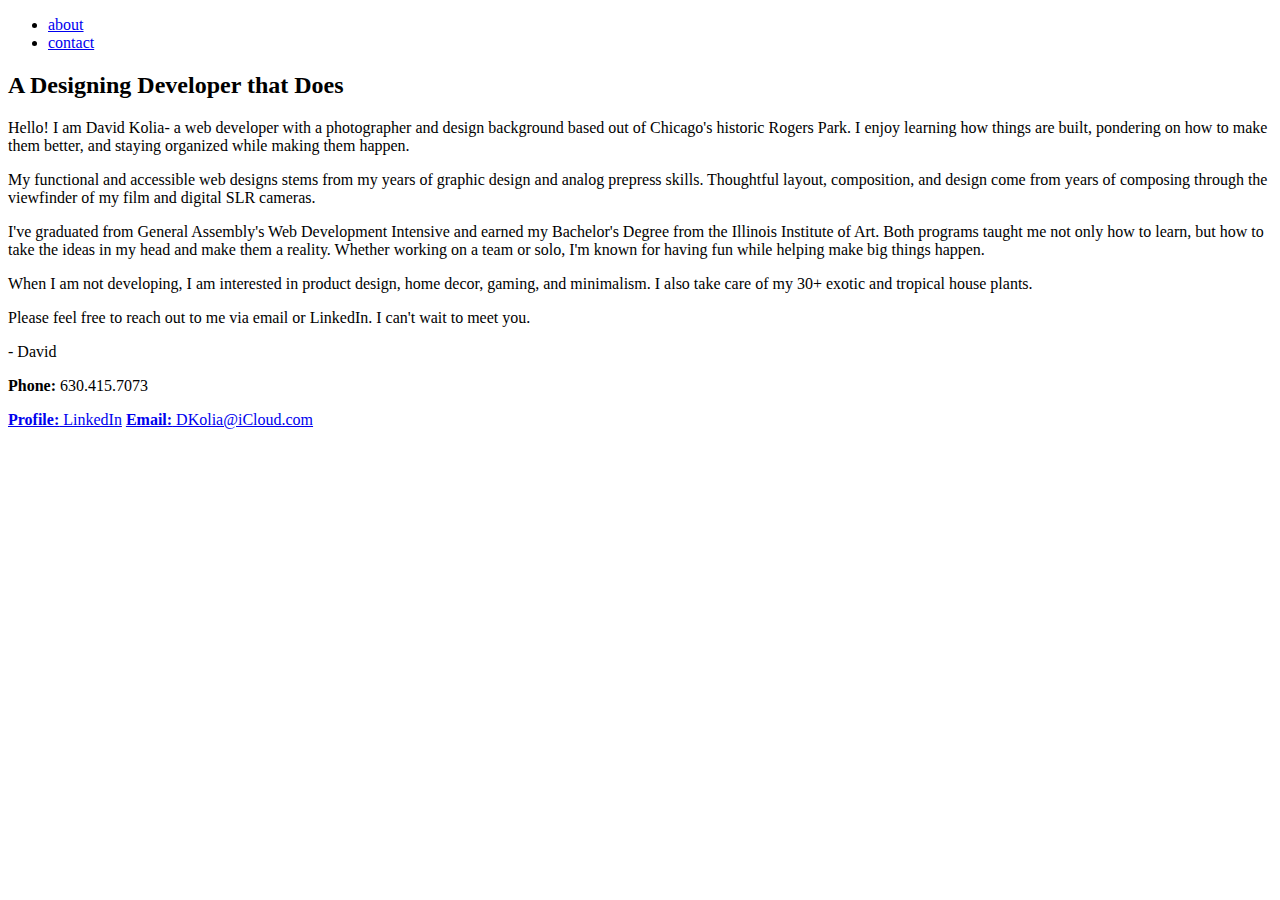
==== about.html @ afc598c0 "Added structured data to About page using Schema.org and RDFa specs" ====
<!DOCTYPE html>
<html lang="en" dir="ltr">
  <head>
    <meta charset="utf-8">
    <title>About David</title>
  </head>
  <body>
    <header class="navBar" role="banner">
      <nav role="navigation">
        <ul class="navUl">
          <li><a href="#">about</a></li>
          <li><a href="#">contact</a></li>
        </ul>
      </nav>
    </header>
    <!-- "Role" is from WC3's WAI-ARIA Spec, granting greater symantic meaning to current and older screen readers and other user agents -->
    <!-- Itemscope, itemtype, and itemprop are from Schema.org's RDFa structured data spec to allow greater context for search engines -->
    <main role="main" itemscope itemtype="http://schema.org/Person">
      <h2>A Designing Developer that Does</h2>

      <p>Hello! I am <span itemprop="name">David Kolia</span>- a web developer with a photographer and design background based out of Chicago's historic Rogers Park. I enjoy learning how things are built, pondering on how to make them better, and staying organized while making them happen.</p>

      <p>My functional and accessible web designs stems from my years of graphic design and analog prepress skills. Thoughtful layout, composition, and design come from years of composing through the viewfinder of my film and digital SLR cameras.</p>

      <p>I've graduated from General Assembly's Web Development Intensive and earned my Bachelor's Degree from the Illinois Institute of Art. Both programs taught me not only how to learn, but how to take the ideas in my head and make them a reality. Whether working on a team or solo, I'm known for having fun while helping make big things happen.</p>

      <p>When I am not developing, I am interested in product design, home decor, gaming, and minimalism. I also take care of my 30+ exotic and tropical house plants.</p>

      <p>Please feel free to reach out to me via email or LinkedIn. I can't wait to meet you.</p>

      <p>- David</p>

      <div role=contentinfo>
        <p><strong>Phone: </strong><span itemprop="telephone">630.415.7073</span></p>
        <a href="https://www.linkedin.com/in/dkolia/" itemprop="url"><strong>Profile:</strong> LinkedIn</a>
        <a href="mailto:DKolia@iCloud.com" itemprop="email"><strong>Email:</strong> DKolia@iCloud.com</a>
      </div>
    </main>




  </body>
</html>
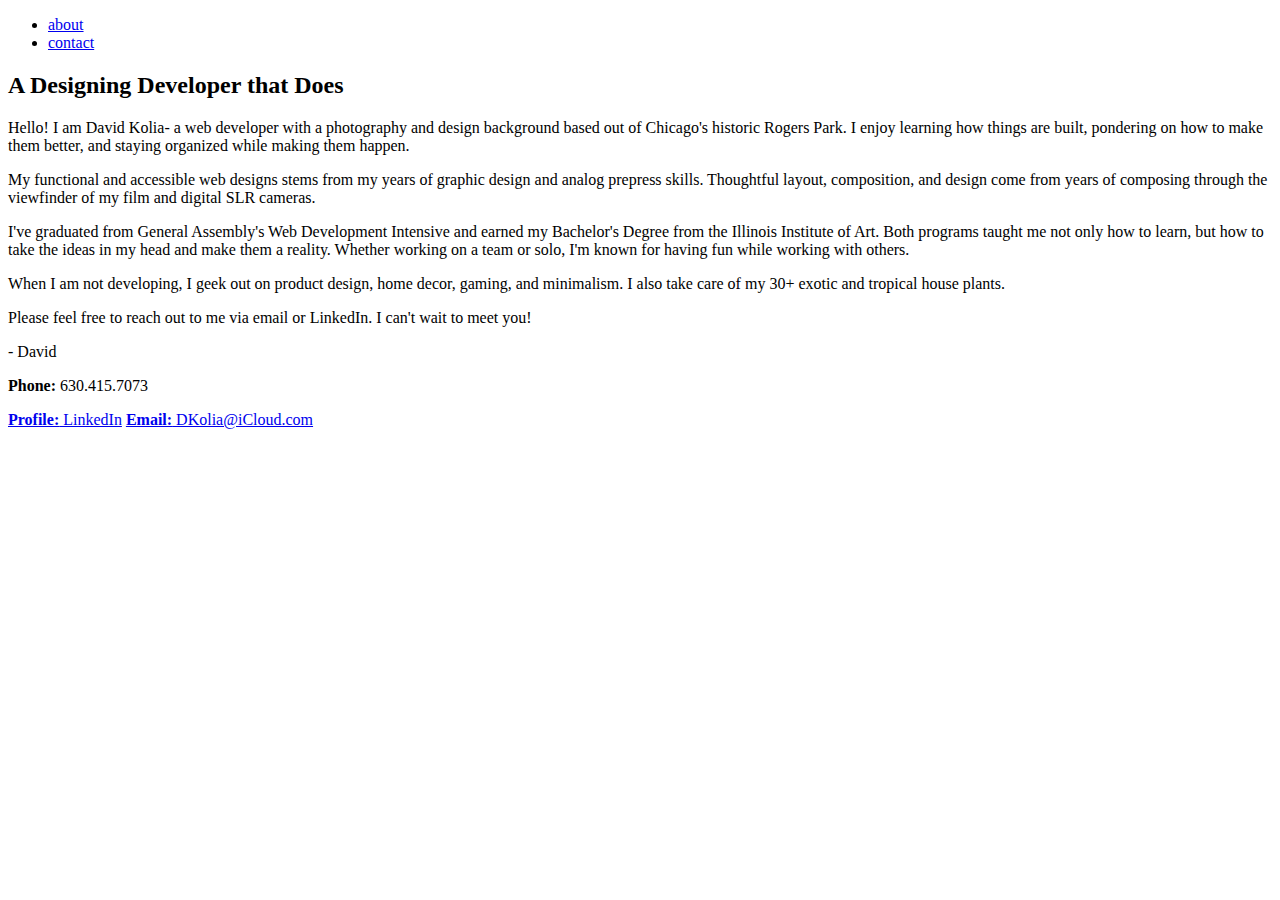
==== commit a3c882c5: "Added icon SVG to Nav Bar, began working on mobile design" ====
--- a/about.html
+++ b/about.html
@@ -18,17 +18,19 @@
     <main role="main" itemscope itemtype="http://schema.org/Person">
       <h2>A Designing Developer that Does</h2>
 
-      <p>Hello! I am <span itemprop="name">David Kolia</span>- a web developer with a photographer and design background based out of Chicago's historic Rogers Park. I enjoy learning how things are built, pondering on how to make them better, and staying organized while making them happen.</p>
+      <article itemprop="description">
+        <p>Hello! I am <span itemprop="name">David Kolia</span>- a web developer with a photography and design background based out of Chicago's historic Rogers Park. I enjoy learning how things are built, pondering on how to make them better, and staying organized while making them happen.</p>
 
-      <p>My functional and accessible web designs stems from my years of graphic design and analog prepress skills. Thoughtful layout, composition, and design come from years of composing through the viewfinder of my film and digital SLR cameras.</p>
+        <p>My functional and accessible web designs stems from my years of graphic design and analog prepress skills. Thoughtful layout, composition, and design come from years of composing through the viewfinder of my film and digital SLR cameras.</p>
 
-      <p>I've graduated from General Assembly's Web Development Intensive and earned my Bachelor's Degree from the Illinois Institute of Art. Both programs taught me not only how to learn, but how to take the ideas in my head and make them a reality. Whether working on a team or solo, I'm known for having fun while helping make big things happen.</p>
+        <p>I've graduated from General Assembly's Web Development Intensive and earned my Bachelor's Degree from the Illinois Institute of Art. Both programs taught me not only how to learn, but how to take the ideas in my head and make them a reality. Whether working on a team or solo, I'm known for having fun while working with others.</p>
 
-      <p>When I am not developing, I am interested in product design, home decor, gaming, and minimalism. I also take care of my 30+ exotic and tropical house plants.</p>
+        <p>When I am not developing, I geek out on product design, home decor, gaming, and minimalism. I also take care of my 30+ exotic and tropical house plants.</p>
 
-      <p>Please feel free to reach out to me via email or LinkedIn. I can't wait to meet you.</p>
+        <p>Please feel free to reach out to me via email or LinkedIn. I can't wait to meet you!</p>
 
-      <p>- David</p>
+        <p>- David</p>
+      </article>
 
       <div role=contentinfo>
         <p><strong>Phone: </strong><span itemprop="telephone">630.415.7073</span></p>
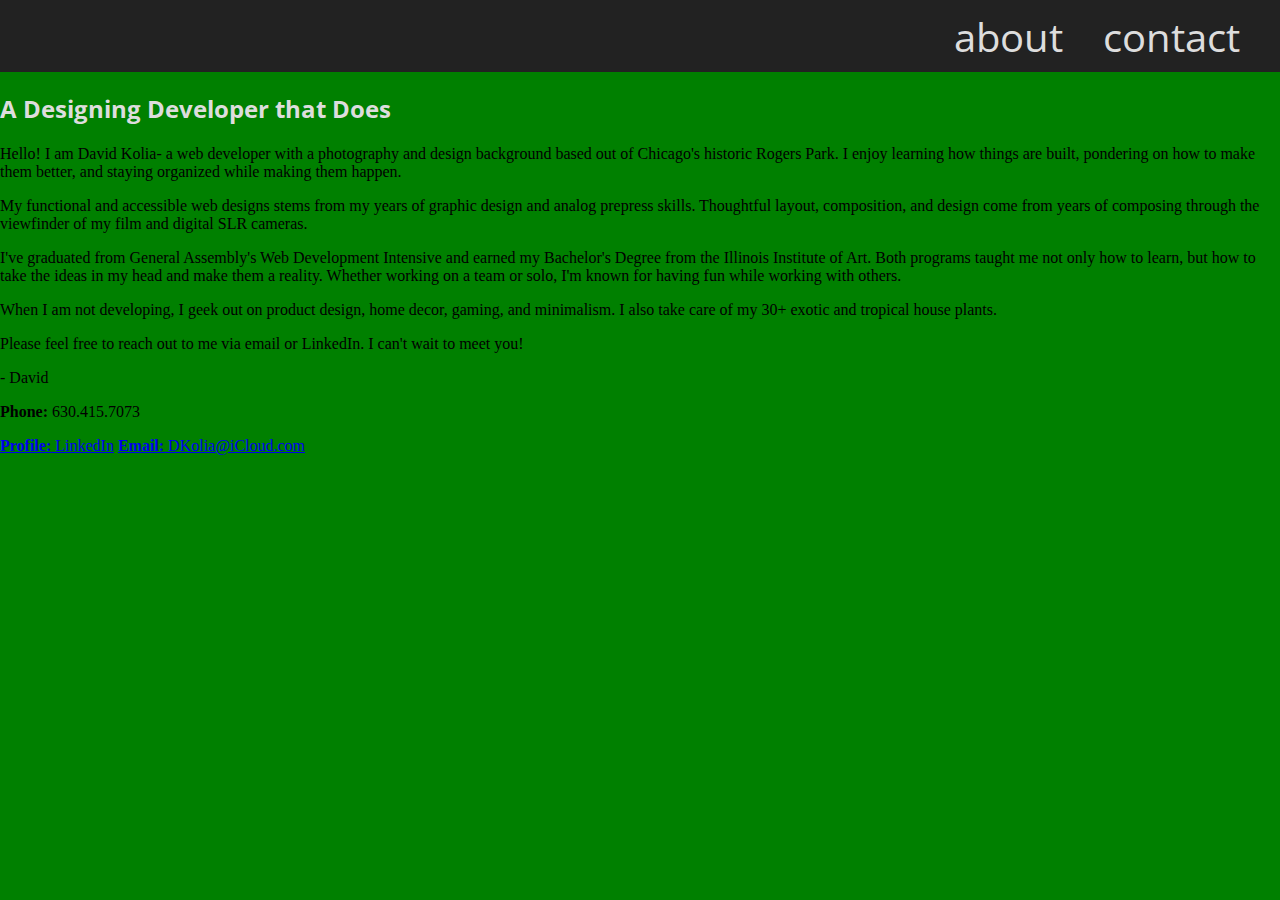
==== commit abc2e41f: "Added content and basic styling to About and Contact pages" ====
--- a/about.html
+++ b/about.html
@@ -2,6 +2,8 @@
 <html lang="en" dir="ltr">
   <head>
     <meta charset="utf-8">
+    <link rel="stylesheet" type="text/css" href="style.css">
+    <link href="https://fonts.googleapis.com/css?family=Open+Sans" rel="stylesheet">
     <title>About David</title>
   </head>
   <body>
--- a/style.css
+++ b/style.css
@@ -0,0 +1,58 @@
+body {
+  margin: 0;
+  padding: 0;
+  background-color: green;
+  max-width: 1600px;
+}
+
+.navBar {
+  height: 8vh;
+  display: flex;
+  justify-content: flex-end;
+  align-items: center;
+  background-color: #222;
+}
+
+.navUl {
+  margin: 0;
+  padding: 0;
+  text-align: center;
+  list-style-type: none;
+  font-family: "Open Sans", sans-serif;
+  font-size: 2.5em;
+  display: flex;
+  justify-content: flex-end;
+  flex-wrap: nowrap;
+}
+
+.navBar a {
+  text-decoration: none;
+  color: #DDD;
+  margin-right: 40px;
+}
+
+.navIcon {
+  height: 100px;
+  width: 100px;
+}
+
+h1 {
+  font-family: "Open Sans", sans-serif;
+  color: #DDD;
+}
+
+h2 {
+    font-family: "Open Sans", sans-serif;
+    color: #DDD;
+}
+
+h3 {
+    font-family: "Open Sans", sans-serif;
+    color: #DDD;
+}
+
+.column {
+  width: 40vw;
+  height: 100vh;
+  background-color: black;
+}
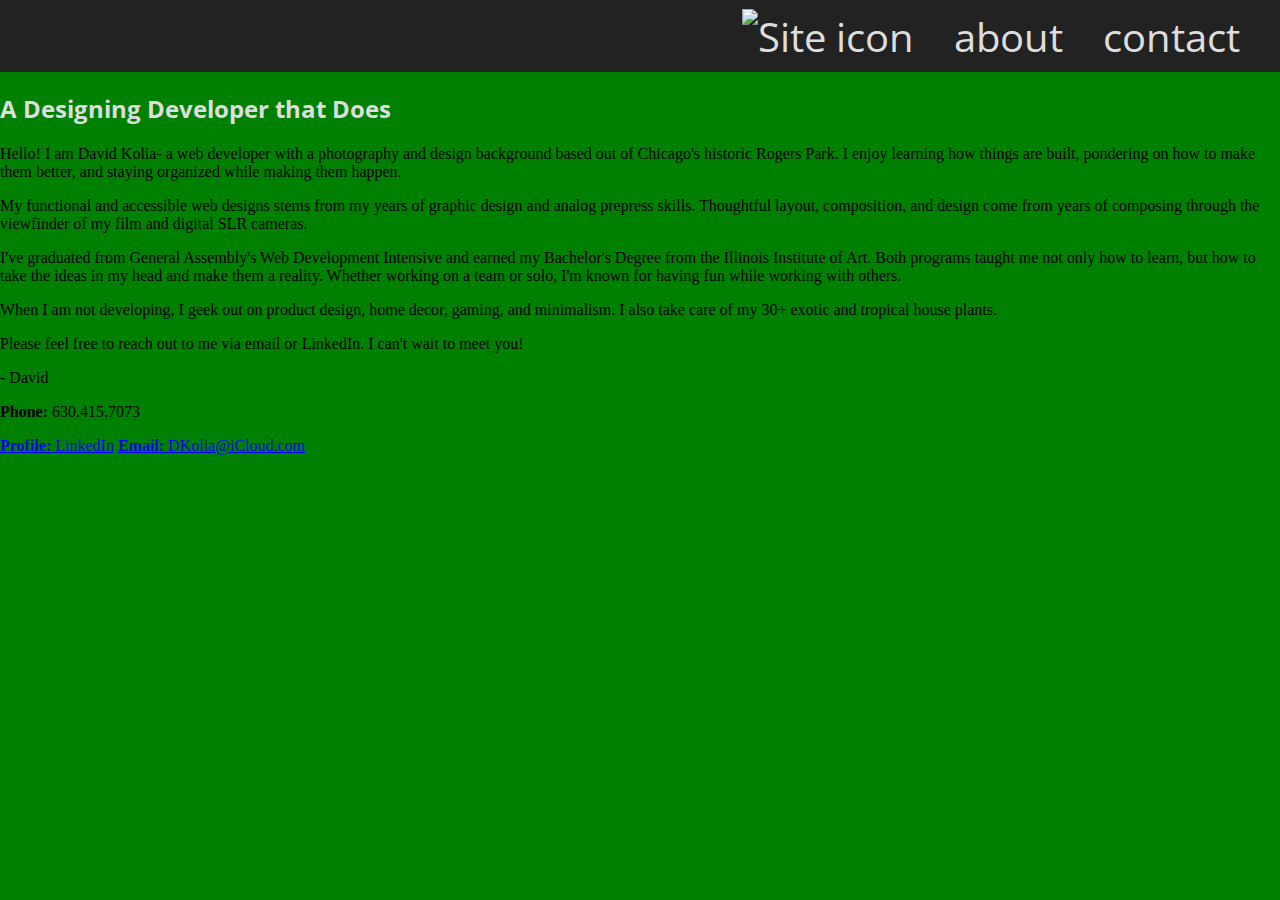
==== commit 7e22f67d: "Fixed Nav Bar and added better functionality" ====
--- a/about.html
+++ b/about.html
@@ -10,8 +10,9 @@
     <header class="navBar" role="banner">
       <nav role="navigation">
         <ul class="navUl">
-          <li><a href="#">about</a></li>
-          <li><a href="#">contact</a></li>
+          <a href="index.html"><img src="/Users/kyder/funky-ducks/portfolio/MyPortfolio/icon1.svg" class="navIcon" alt="Site icon"></img></a>
+          <li><a href="about.html" title="About David">about</a></li>
+          <li><a href="contact.html" title="Contact David">contact</a></li>
         </ul>
       </nav>
     </header>
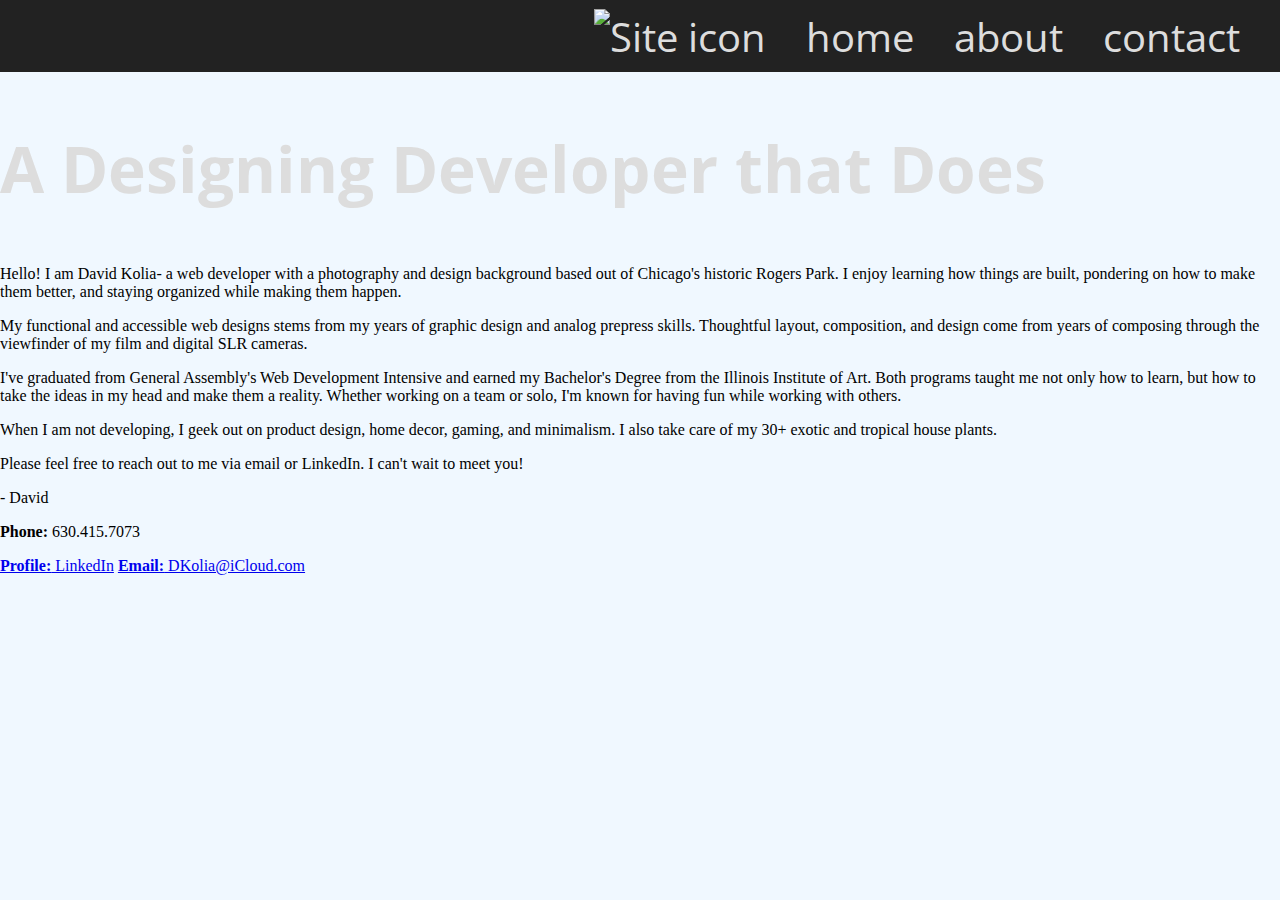
==== commit 1f75374f: "Tweaked Nav Bar and CSS styling" ====
--- a/about.html
+++ b/about.html
@@ -11,6 +11,7 @@
       <nav role="navigation">
         <ul class="navUl">
           <a href="index.html"><img src="/Users/kyder/funky-ducks/portfolio/MyPortfolio/icon1.svg" class="navIcon" alt="Site icon"></img></a>
+          <li><a href="index.html" title="Home">home</a></li>
           <li><a href="about.html" title="About David">about</a></li>
           <li><a href="contact.html" title="Contact David">contact</a></li>
         </ul>
--- a/style.css
+++ b/style.css
@@ -1,7 +1,7 @@
 body {
   margin: 0;
   padding: 0;
-  background-color: green;
+  background-color: aliceblue;
   max-width: 1600px;
 }
 
@@ -23,6 +23,7 @@
   display: flex;
   justify-content: flex-end;
   flex-wrap: nowrap;
+  align-items: center;
 }
 
 .navBar a {
@@ -44,6 +45,7 @@
 h2 {
     font-family: "Open Sans", sans-serif;
     color: #DDD;
+    font-size: 4em;
 }
 
 h3 {
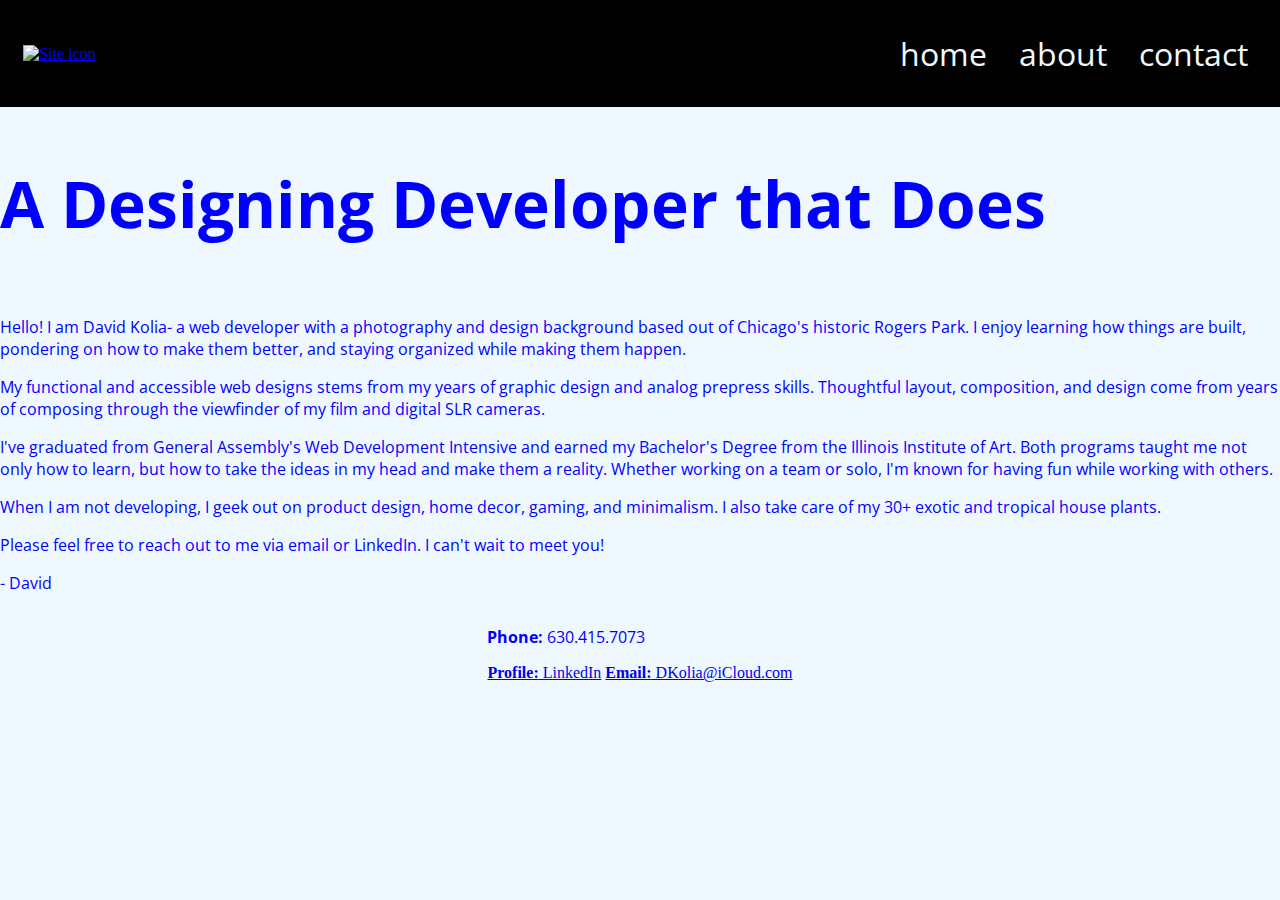
==== commit 85face76: "Added placeholder images, testing and improving page layout" ====
--- a/about.html
+++ b/about.html
@@ -7,14 +7,18 @@
     <title>About David</title>
   </head>
   <body>
-    <header class="navBar" role="banner">
-      <nav role="navigation">
-        <ul class="navUl">
+    <header class="navBar" role="navigation banner">
+      <nav>
+        <div class="navIcon">
           <a href="index.html"><img src="/Users/kyder/funky-ducks/portfolio/MyPortfolio/icon1.svg" class="navIcon" alt="Site icon"></img></a>
-          <li><a href="index.html" title="Home">home</a></li>
-          <li><a href="about.html" title="About David">about</a></li>
-          <li><a href="contact.html" title="Contact David">contact</a></li>
-        </ul>
+        </div>
+        <div class="navUl">
+          <ul>
+            <li><a href="index.html" title="Home">home</a></li>
+            <li><a href="about.html" title="About David">about</a></li>
+            <li><a href="contact.html" title="Contact David">contact</a></li>
+          </ul>
+        </div>
       </nav>
     </header>
     <!-- "Role" is from WC3's WAI-ARIA Spec, granting greater symantic meaning to current and older screen readers and other user agents -->
--- a/style.css
+++ b/style.css
@@ -2,59 +2,101 @@
   margin: 0;
   padding: 0;
   background-color: aliceblue;
-  max-width: 1600px;
 }
 
-.navBar {
-  height: 8vh;
+
+
+/* Beginning of Header Styles */
+
+/* Sets up nav container to fill the space, flex contents, and set their positions */
+nav {
+  width: 100%;
+  background-color: black;
   display: flex;
-  justify-content: flex-end;
+  justify-content: space-between;
   align-items: center;
-  background-color: #222;
+  filter: drop-shadow(5px, 5px, 0);
 }
 
-.navUl {
-  margin: 0;
-  padding: 0;
-  text-align: center;
-  list-style-type: none;
-  font-family: "Open Sans", sans-serif;
-  font-size: 2.5em;
+/* Virtuals and minimums to ensure consistent, but flexible and responsive sizing of icon with typical viewports */
+.navIcon {
+  min-width: 7vw;
+  max-width: 7vw;
+  margin: 1.7%;
   display: flex;
-  justify-content: flex-end;
-  flex-wrap: nowrap;
   align-items: center;
 }
 
-.navBar a {
-  text-decoration: none;
-  color: #DDD;
-  margin-right: 40px;
+/* Font and sizing established */
+.navUl ul {
+  font-family: "Open Sans", sans-serif;
+  font-size: 2em;
+  display: flex;
+  justify-content: space-around;
 }
 
-.navIcon {
-  height: 100px;
-  width: 100px;
+/* Positioning and styling for the li elements */
+.navUl li {
+  margin-right: 1em;
 }
+
+/* Removes defaults and adds styling */
+.navUl a {
+  text-decoration: none;
+  color: aliceblue;
+}
+
+/* End of Header Styles */
+
+
+
+main {
+  display: flex;
+  flex-wrap: wrap;
+  justify-content: space-evenly;
+}
+
+
+
+.card {
+  min-width: 800px;
+  width: 40vw;
+  margin-top: 8vw;
+  background-color: orange;
+  display: flex;
+  justify-content: center;
+  flex-wrap: wrap;
+  text-align: center;
+}
+
+.card img {
+  width: 100%;
+}
+
+
+
 
 h1 {
   font-family: "Open Sans", sans-serif;
-  color: #DDD;
+  color: blue;
+  width: 100%;
 }
 
 h2 {
     font-family: "Open Sans", sans-serif;
-    color: #DDD;
+    color: blue;
     font-size: 4em;
+    width: 100%;
 }
 
 h3 {
     font-family: "Open Sans", sans-serif;
-    color: #DDD;
+    color: blue;
+    width: 100%;
 }
 
-.column {
-  width: 40vw;
-  height: 100vh;
-  background-color: black;
+p {
+    font-family: "Open Sans", sans-serif;
+    color: blue;
+    width: 100%;
 }
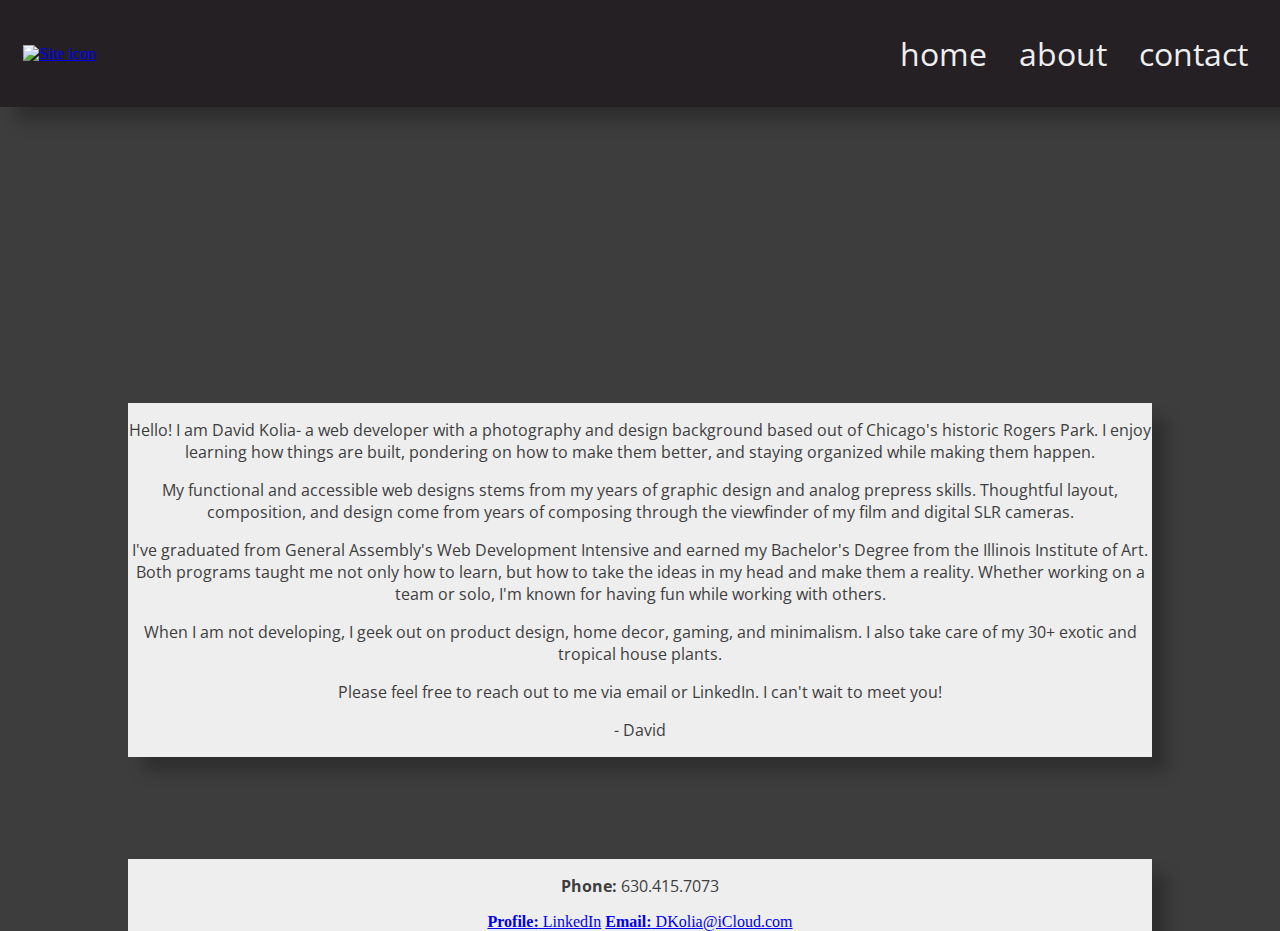
==== commit ee6b29c1: "Improved styles on About and Contact page" ====
--- a/about.html
+++ b/about.html
@@ -26,21 +26,23 @@
     <main role="main" itemscope itemtype="http://schema.org/Person">
       <h2>A Designing Developer that Does</h2>
 
-      <article itemprop="description">
-        <p>Hello! I am <span itemprop="name">David Kolia</span>- a web developer with a photography and design background based out of Chicago's historic Rogers Park. I enjoy learning how things are built, pondering on how to make them better, and staying organized while making them happen.</p>
+      <div class="card">
+        <article itemprop="description">
+          <p>Hello! I am <span itemprop="name">David Kolia</span>- a web developer with a photography and design background based out of Chicago's historic Rogers Park. I enjoy learning how things are built, pondering on how to make them better, and staying organized while making them happen.</p>
 
-        <p>My functional and accessible web designs stems from my years of graphic design and analog prepress skills. Thoughtful layout, composition, and design come from years of composing through the viewfinder of my film and digital SLR cameras.</p>
+          <p>My functional and accessible web designs stems from my years of graphic design and analog prepress skills. Thoughtful layout, composition, and design come from years of composing through the viewfinder of my film and digital SLR cameras.</p>
 
-        <p>I've graduated from General Assembly's Web Development Intensive and earned my Bachelor's Degree from the Illinois Institute of Art. Both programs taught me not only how to learn, but how to take the ideas in my head and make them a reality. Whether working on a team or solo, I'm known for having fun while working with others.</p>
+          <p>I've graduated from General Assembly's Web Development Intensive and earned my Bachelor's Degree from the Illinois Institute of Art. Both programs taught me not only how to learn, but how to take the ideas in my head and make them a reality. Whether working on a team or solo, I'm known for having fun while working with others.</p>
 
-        <p>When I am not developing, I geek out on product design, home decor, gaming, and minimalism. I also take care of my 30+ exotic and tropical house plants.</p>
+          <p>When I am not developing, I geek out on product design, home decor, gaming, and minimalism. I also take care of my 30+ exotic and tropical house plants.</p>
 
-        <p>Please feel free to reach out to me via email or LinkedIn. I can't wait to meet you!</p>
+          <p>Please feel free to reach out to me via email or LinkedIn. I can't wait to meet you!</p>
 
-        <p>- David</p>
-      </article>
+          <p>- David</p>
+        </article>
+      </div>
 
-      <div role=contentinfo>
+      <div class="card" role=contentinfo>
         <p><strong>Phone: </strong><span itemprop="telephone">630.415.7073</span></p>
         <a href="https://www.linkedin.com/in/dkolia/" itemprop="url"><strong>Profile:</strong> LinkedIn</a>
         <a href="mailto:DKolia@iCloud.com" itemprop="email"><strong>Email:</strong> DKolia@iCloud.com</a>
--- a/style.css
+++ b/style.css
@@ -1,7 +1,7 @@
 body {
   margin: 0;
   padding: 0;
-  background-color: aliceblue;
+  background-color: #3d3d3e;
 }
 
 
@@ -11,11 +11,11 @@
 /* Sets up nav container to fill the space, flex contents, and set their positions */
 nav {
   width: 100%;
-  background-color: black;
+  background-color: #242024;
   display: flex;
   justify-content: space-between;
   align-items: center;
-  filter: drop-shadow(5px, 5px, 0);
+  box-shadow: 15px 15px 15px -1px rgba(0,0,0,0.25);
 }
 
 /* Virtuals and minimums to ensure consistent, but flexible and responsive sizing of icon with typical viewports */
@@ -33,17 +33,19 @@
   font-size: 2em;
   display: flex;
   justify-content: space-around;
+
 }
 
 /* Positioning and styling for the li elements */
 .navUl li {
   margin-right: 1em;
+  list-style-type: none;
 }
 
 /* Removes defaults and adds styling */
 .navUl a {
   text-decoration: none;
-  color: aliceblue;
+  color: #eee;
 }
 
 /* End of Header Styles */
@@ -59,18 +61,17 @@
 
 
 .card {
-  min-width: 800px;
+  min-width: 80%;
   width: 40vw;
   margin-top: 8vw;
-  background-color: orange;
-  display: flex;
-  justify-content: center;
-  flex-wrap: wrap;
+  background-color: #eee;
   text-align: center;
+  box-shadow: 15px 15px 15px -1px rgba(0,0,0,0.25);
 }
 
 .card img {
   width: 100%;
+  height: auto;
 }
 
 
@@ -78,25 +79,25 @@
 
 h1 {
   font-family: "Open Sans", sans-serif;
-  color: blue;
+  color: #3d3d3e;
   width: 100%;
 }
 
 h2 {
     font-family: "Open Sans", sans-serif;
-    color: blue;
+    color: #3d3d3e;
     font-size: 4em;
     width: 100%;
 }
 
 h3 {
     font-family: "Open Sans", sans-serif;
-    color: blue;
+    color: #3d3d3e;
     width: 100%;
 }
 
 p {
     font-family: "Open Sans", sans-serif;
-    color: blue;
+    color: #3d3d3e;
     width: 100%;
 }
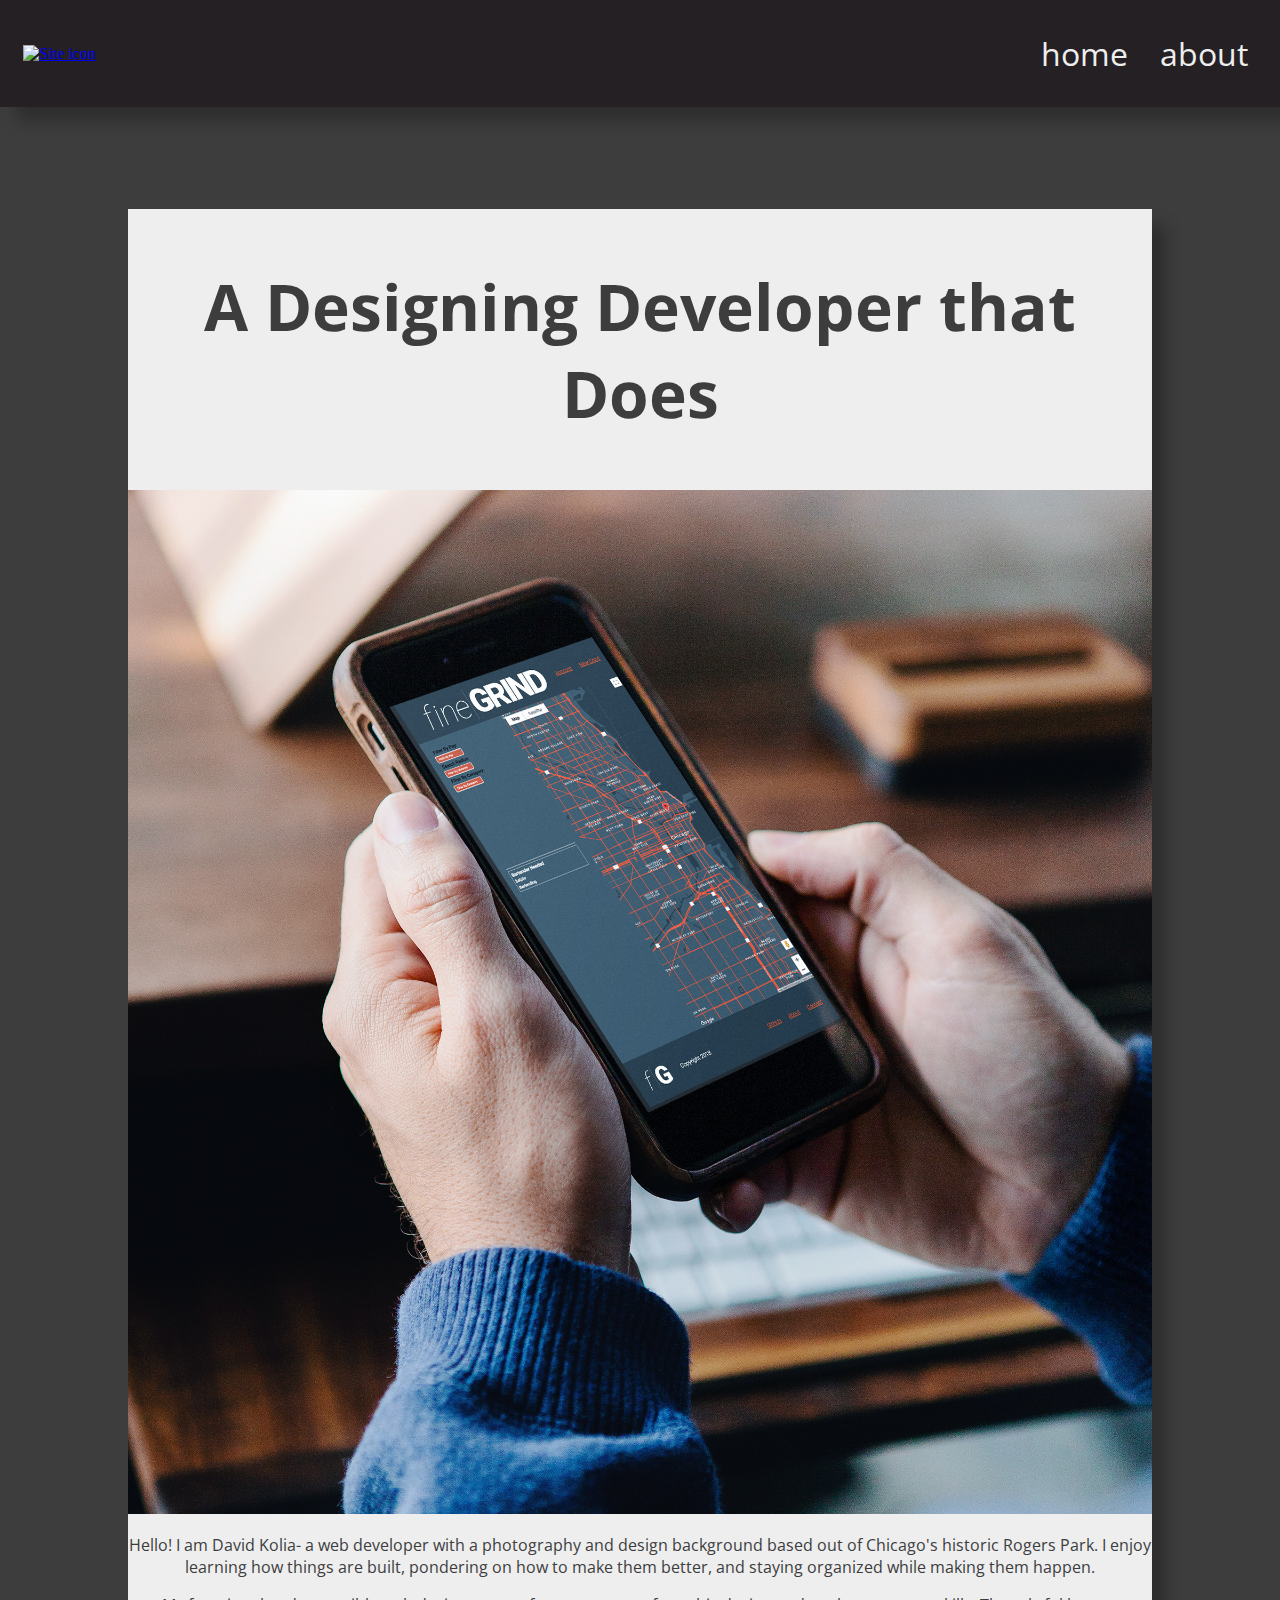
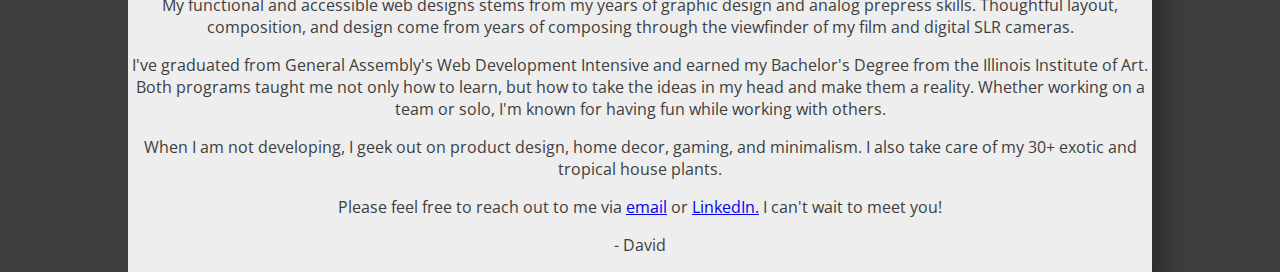
==== commit c64d8da9: "Updated About page, added images" ====
--- a/about.html
+++ b/about.html
@@ -16,7 +16,7 @@
           <ul>
             <li><a href="index.html" title="Home">home</a></li>
             <li><a href="about.html" title="About David">about</a></li>
-            <li><a href="contact.html" title="Contact David">contact</a></li>
+            <!-- <li><a href="contact.html" title="Contact David">contact</a></li> -->
           </ul>
         </div>
       </nav>
@@ -24,10 +24,11 @@
     <!-- "Role" is from WC3's WAI-ARIA Spec, granting greater symantic meaning to current and older screen readers and other user agents -->
     <!-- Itemscope, itemtype, and itemprop are from Schema.org's RDFa structured data spec to allow greater context for search engines -->
     <main role="main" itemscope itemtype="http://schema.org/Person">
-      <h2>A Designing Developer that Does</h2>
 
       <div class="card">
         <article itemprop="description">
+        <h2>A Designing Developer that Does</h2>
+        <img alt="A smartphone with the fine grind app loaded onto it" src="images/PhoneFineGrind.jpg">
           <p>Hello! I am <span itemprop="name">David Kolia</span>- a web developer with a photography and design background based out of Chicago's historic Rogers Park. I enjoy learning how things are built, pondering on how to make them better, and staying organized while making them happen.</p>
 
           <p>My functional and accessible web designs stems from my years of graphic design and analog prepress skills. Thoughtful layout, composition, and design come from years of composing through the viewfinder of my film and digital SLR cameras.</p>
@@ -36,17 +37,12 @@
 
           <p>When I am not developing, I geek out on product design, home decor, gaming, and minimalism. I also take care of my 30+ exotic and tropical house plants.</p>
 
-          <p>Please feel free to reach out to me via email or LinkedIn. I can't wait to meet you!</p>
+          <p>Please feel free to reach out to me via <a href="mailto:DKolia@iCloud.com" itemprop="email">email</a> or <a href="https://www.linkedin.com/in/dkolia/" itemprop="url">LinkedIn.</a> I can't wait to meet you!</p>
 
           <p>- David</p>
         </article>
       </div>
 
-      <div class="card" role=contentinfo>
-        <p><strong>Phone: </strong><span itemprop="telephone">630.415.7073</span></p>
-        <a href="https://www.linkedin.com/in/dkolia/" itemprop="url"><strong>Profile:</strong> LinkedIn</a>
-        <a href="mailto:DKolia@iCloud.com" itemprop="email"><strong>Email:</strong> DKolia@iCloud.com</a>
-      </div>
     </main>
 
 
